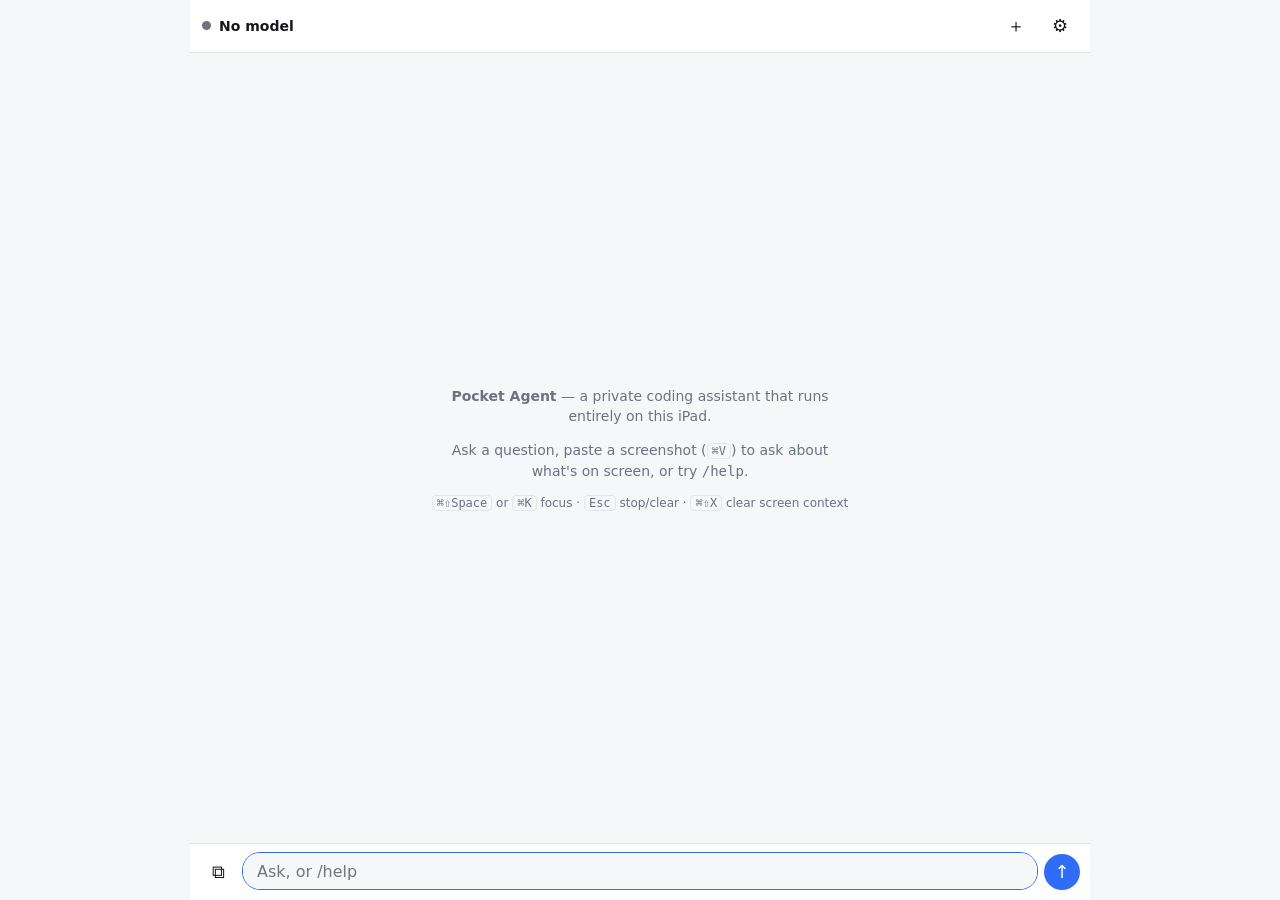
==== index.html @ 1bb50e9c "Call pa-control; explain opening the downloaded Shortcut files Co-Authored-By: Claude Opus 5.5 <nore" ====
<!doctype html>
<html lang="en">
<head>
<meta charset="utf-8">
<meta name="viewport" content="width=device-width, initial-scale=1, viewport-fit=cover, interactive-widget=resizes-content">
<meta http-equiv="Content-Security-Policy" content="default-src 'self'; script-src 'self' 'wasm-unsafe-eval'; style-src 'self'; img-src 'self' blob: data:; worker-src 'self' blob:; connect-src 'self' blob: data: https://huggingface.co https://*.huggingface.co https://*.hf.co https://raw.githubusercontent.com https://r.jina.ai https://api.duckduckgo.com https://hn.algolia.com https://en.wikipedia.org https://en.wiktionary.org https://api.stackexchange.com https://geocoding-api.open-meteo.com https://api.open-meteo.com https://api.frankfurter.dev https://registry.npmjs.org https://pypi.org; object-src 'none'; base-uri 'none'; form-action 'none'">
<meta name="referrer" content="no-referrer">
<meta name="apple-mobile-web-app-capable" content="yes">
<meta name="mobile-web-app-capable" content="yes">
<meta name="apple-mobile-web-app-status-bar-style" content="black-translucent">
<meta name="apple-mobile-web-app-title" content="Pocket Agent">
<meta name="theme-color" content="#111317">
<link rel="manifest" href="manifest.webmanifest">
<link rel="apple-touch-icon" href="icons/icon-180.png">
<link rel="icon" href="icons/icon-192.png">
<link rel="stylesheet" href="styles.css">
<title>Pocket Agent</title>
</head>
<body>
<div id="app">
  <header class="bar">
    <div class="brand"><span class="dot" id="modelDot"></span><span id="modelLabel">No model</span></div>
    <button id="filePill" class="pill file" hidden title="Attached file — tap to remove">📄 <span id="fileName"></span> ✕</button>
    <button id="screenPill" class="pill screen" hidden title="Screen context is ON — tap or ⌘⇧X to clear">● Screen <span id="screenCount"></span> ✕</button>
    <div class="spacer"></div>
    <span class="pill offline" id="netPill" hidden>offline</span>
    <button class="icon" id="newChatBtn" title="New chat (⌘⇧N)" aria-label="New chat">＋</button>
    <button class="icon" id="settingsBtn" title="Settings" aria-label="Settings">⚙︎</button>
  </header>

  <main id="log" aria-live="polite"></main>

  <div id="status" class="status" hidden></div>

  <form id="composer" autocomplete="off">
    <button type="button" class="icon" id="attachBtn" title="Attach a screenshot, code or text file (or paste with ⌘V)" aria-label="Attach file">⧉</button>
    <input type="file" id="fileInput" hidden>
    <textarea id="input" rows="1" placeholder="Ask, or /help" enterkeyhint="send" spellcheck="false" autocapitalize="off" autocorrect="off"></textarea>
    <button type="submit" class="send" id="sendBtn" aria-label="Send">↑</button>
  </form>
</div>

<dialog id="confirmDlg">
  <form method="dialog">
    <h3 id="confirmTitle">Run this?</h3>
    <p id="confirmWhy" class="muted"></p>
    <pre id="confirmBody"></pre>
    <div class="row end">
      <button type="button" value="no" class="btn" id="confirmNo">Cancel (Esc)</button>
      <button type="button" value="yes" class="btn primary" id="confirmYes">Run (↩)</button>
    </div>
  </form>
</dialog>

<dialog id="settingsDlg">
  <div class="sheet">
    <div class="row"><h2>Settings</h2><div class="spacer"></div><button class="btn" id="closeSettings">Done</button></div>

    <section>
      <h3>Brain</h3>
      <p class="muted" id="gpuInfo">Checking…</p>
      <div id="webModelBox">
        <button class="btn primary" id="loadModelBtn">Download &amp; load</button>
      </div>
      <div class="progress" id="loadProgress" hidden><div></div></div>
      <p class="muted small" id="loadText"></p>
    </section>

    <section>
      <label class="row"><b>Internet</b> <input type="checkbox" id="internetToggle"></label>
      <p class="muted small">Web search, reading pages, weather and facts. Only your request's words are sent — never screenshots, files or notes.</p>
    </section>

    <section id="shortcutSection">
      <h3>Set up once</h3>
      <p class="muted small">Tap <b>Install</b> on each. Then open the <b>Files</b> app → <b>Downloads</b>, tap each <b>.shortcut</b> file → <b>Add Shortcut</b>. <b>pa-control</b> lets the agent change brightness, volume, music, timers, reminders and calendar. <b>Ask Pocket Agent</b> opens it from anywhere: say “Ask Pocket Agent” to Siri, or set Settings → Accessibility → Touch → Back Tap → Double Tap → Ask Pocket Agent.</p>
      <div id="shortcutList" class="small"></div>
    </section>

    <section>
      <p class="muted small"><b>Control: Max.</b> The agent acts without asking — except deleting things, and emails/messages, which open for you to send.</p>
      <button class="btn danger" id="wipeBtn">Erase all local data</button>
    </section>

    <details id="advancedBox">
      <summary class="muted">Advanced</summary>

      <section>
        <h3>Model options</h3>
        <label class="row">Brain <select id="modelSelect"></select></label>
        <div class="row wrap">
          <button class="btn" id="unloadModelBtn">Unload</button>
          <button class="btn danger" id="deleteModelBtn">Delete download</button>
        </div>
        <label class="row">Context window
          <select id="ctxSelect"><option value="1024">1k (least memory)</option><option value="2048">2k</option><option value="4096">4k</option></select>
        </label>
        <button class="btn" id="benchBtn">Run benchmark</button>
        <pre id="benchOut" class="small"></pre>
      </section>

      <section>
        <h3>Control level</h3>
        <select id="freedomSelect"></select>
        <label class="row">Let the model pick tools <input type="checkbox" id="autoTools"></label>
        <div id="toolPerms"></div>
      </section>


      <section>
        <h3>Answers &amp; privacy</h3>
        <label class="row">Check Wikipedia before answering factual questions <input type="checkbox" id="groundingToggle"></label>
        <label class="row">Clear screen text after each answer <input type="checkbox" id="autoClear"></label>
        <label class="row">Save chats that used screen text <input type="checkbox" id="saveScreen"></label>
        <button class="btn" id="showScreenBtn">Show current screen text</button>
        <h3>Saved preferences</h3>
        <textarea id="prefs" rows="3" placeholder="e.g. Prefer TypeScript. Keep answers short."></textarea>
      </section>

      <section>
        <h3>Macros</h3>
        <p class="muted small">Run with <code>/m name</code>. One command per line.</p>
        <div id="macroList"></div>
        <div class="row wrap"><input id="macroName" placeholder="name"><button class="btn" id="macroAdd">Add / update</button></div>
        <textarea id="macroBody" rows="3" placeholder="/notes *&#10;/calc 365*24"></textarea>
      </section>

      <section>
        <h3>Notes</h3>
        <div id="notesList" class="small"></div>
      </section>

      <section>
        <h3>Action log</h3>
        <pre id="actionLog" class="small"></pre>
        <button class="btn" id="exportBtn">Export notes &amp; settings</button>
        <p class="muted small" id="storageInfo"></p>
      </section>
    </details>
  </div>
</dialog>

<script type="module" src="js/app.js"></script>
</body>
</html>
---- styles.css ----
:root {
  --bg: #f6f7f9; --panel: #ffffff; --fg: #15171c; --muted: #6b7280; --line: #e3e5ea;
  --accent: #2f6df6; --accent-fg: #fff; --user: #eaf0ff; --code: #f1f3f6; --danger: #d23b3b; --ok: #1f9d55; --warn: #e5484d;
  --radius: 12px; --font: -apple-system, BlinkMacSystemFont, "SF Pro Text", system-ui, sans-serif;
  --mono: ui-monospace, "SF Mono", Menlo, monospace;
  color-scheme: light dark;
}
@media (prefers-color-scheme: dark) {
  :root:not([data-theme="light"]) {
    --bg: #111317; --panel: #1a1d23; --fg: #e8eaee; --muted: #9aa1ad; --line: #2a2e36;
    --accent: #5b8cff; --user: #1f2a44; --code: #0d0f13;
  }
}
:root[data-theme="dark"] {
  --bg: #111317; --panel: #1a1d23; --fg: #e8eaee; --muted: #9aa1ad; --line: #2a2e36;
  --accent: #5b8cff; --user: #1f2a44; --code: #0d0f13;
}
* { box-sizing: border-box; }
html, body { margin: 0; height: 100%; background: var(--bg); color: var(--fg); font: 15px/1.45 var(--font); -webkit-text-size-adjust: 100%; }
#app { display: flex; flex-direction: column; height: 100dvh; max-width: 900px; margin: 0 auto;
  padding: env(safe-area-inset-top) env(safe-area-inset-right) env(safe-area-inset-bottom) env(safe-area-inset-left); }
button { font: inherit; color: inherit; }
.bar { display: flex; align-items: center; gap: 8px; padding: 8px 12px; border-bottom: 1px solid var(--line); background: var(--panel); }
.brand { display: flex; align-items: center; gap: 8px; font-weight: 600; font-size: 14px; min-width: 0; }
.brand span:last-child { white-space: nowrap; overflow: hidden; text-overflow: ellipsis; }
.dot { width: 9px; height: 9px; border-radius: 50%; background: var(--muted); flex: none; }
.dot.ready { background: var(--ok); } .dot.loading { background: #e7a614; animation: pulse 1s infinite; }
@keyframes pulse { 50% { opacity: .35; } }
.spacer { flex: 1; }
.icon { background: none; border: 0; font-size: 18px; width: 36px; height: 36px; border-radius: 10px; cursor: pointer; flex: none; }
.icon:hover, .icon:focus-visible { background: var(--code); }
.pill { border-radius: 999px; padding: 3px 10px; font-size: 12px; border: 0; }
.pill.screen { background: var(--warn); color: #fff; font-weight: 600; cursor: pointer; white-space: nowrap; }
.pill.file { background: var(--user); color: var(--fg); cursor: pointer; white-space: nowrap; max-width: 40vw; overflow: hidden; text-overflow: ellipsis; }
.msg .row { margin-top: 8px; }
.pill.offline { background: var(--code); color: var(--muted); }

#log { flex: 1; overflow-y: auto; padding: 12px; display: flex; flex-direction: column; gap: 10px; overscroll-behavior: contain; }
.msg { max-width: 100%; padding: 9px 12px; border-radius: var(--radius); background: var(--panel); border: 1px solid var(--line); overflow-wrap: anywhere; }
.msg.user { background: var(--user); border-color: transparent; align-self: flex-end; max-width: 88%; white-space: pre-wrap; }
.msg.tool { font-family: var(--mono); font-size: 13px; white-space: pre-wrap; }
.msg.tool.fail { border-color: var(--danger); }
.msg.err { border-color: var(--danger); color: var(--danger); }
.msg .meta { font-size: 11px; color: var(--muted); margin-top: 6px; font-family: var(--font); }
.msg p { margin: 0 0 8px; } .msg p:last-child { margin-bottom: 0; }
.msg code { font-family: var(--mono); font-size: 13px; background: var(--code); padding: 1px 4px; border-radius: 4px; }
.msg a { color: var(--accent); text-decoration: none; } .msg a:hover { text-decoration: underline; }
.codeblock { position: relative; margin: 8px 0; }
.codeblock pre { white-space: pre; overflow-wrap: normal; margin: 0; background: var(--code); padding: 10px; border-radius: 8px; overflow-x: auto; font: 13px/1.4 var(--mono); }
.codeblock .tools { display: flex; gap: 6px; justify-content: flex-end; margin-top: 4px; }
.codeblock .tools button { font-size: 12px; padding: 3px 8px; border-radius: 6px; border: 1px solid var(--line); background: var(--panel); cursor: pointer; }
.empty { margin: auto; text-align: center; color: var(--muted); max-width: 420px; font-size: 14px; }
.empty kbd, .muted kbd { font-family: var(--mono); font-size: 12px; border: 1px solid var(--line); border-radius: 4px; padding: 0 4px; }

.status { padding: 4px 14px; font-size: 12px; color: var(--muted); }
#composer { display: flex; align-items: flex-end; gap: 6px; padding: 8px 10px 10px; border-top: 1px solid var(--line); background: var(--panel); }
#input { flex: 1; resize: none; border: 1px solid var(--line); border-radius: 18px; padding: 8px 14px; font: 16px/1.35 var(--font);
  background: var(--bg); color: var(--fg); max-height: 40vh; outline: none; }
#input:focus { border-color: var(--accent); }
.send { width: 36px; height: 36px; border-radius: 50%; border: 0; background: var(--accent); color: var(--accent-fg); font-size: 18px; cursor: pointer; flex: none; }
.send.stop { background: var(--danger); }

dialog { border: 1px solid var(--line); border-radius: 16px; background: var(--panel); color: var(--fg); padding: 16px; width: min(560px, calc(100vw - 32px)); }
dialog::backdrop { background: rgba(0,0,0,.35); }
#settingsDlg { max-height: calc(100dvh - 32px); padding: 0; }
.sheet { padding: 16px; }
.sheet section { border-top: 1px solid var(--line); padding: 12px 0; }
h2 { margin: 0; font-size: 18px; } h3 { margin: 0 0 8px; font-size: 15px; }
.row { display: flex; align-items: center; gap: 8px; margin: 6px 0; } .row.end { justify-content: flex-end; } .row.wrap { flex-wrap: wrap; }
label.row { justify-content: space-between; }
.btn { border: 1px solid var(--line); background: var(--panel); border-radius: 10px; padding: 6px 12px; cursor: pointer; }
.btn.primary { background: var(--accent); color: var(--accent-fg); border-color: transparent; }
.btn.danger { color: var(--danger); }
.btn:disabled { opacity: .5; cursor: default; }
select, input:not([type]), input[type=text], .sheet textarea { font: 16px var(--font); background: var(--bg); color: var(--fg); border: 1px solid var(--line); border-radius: 8px; padding: 6px 8px; }
.sheet textarea, #modelSelect, #freedomSelect { width: 100%; }
pre { white-space: pre-wrap; overflow-wrap: anywhere; font-family: var(--mono); }
#confirmBody { max-height: 45vh; overflow: auto; background: var(--code); padding: 10px; border-radius: 8px; font-size: 13px; }
.muted { color: var(--muted); } .small { font-size: 12px; }
.progress { height: 6px; background: var(--code); border-radius: 3px; overflow: hidden; margin-top: 8px; }
.progress div { height: 100%; width: 0; background: var(--accent); transition: width .2s; }
.toolrow { display: grid; grid-template-columns: 1fr auto; gap: 4px 8px; align-items: center; padding: 4px 0; border-bottom: 1px dashed var(--line); }
.toolrow .d { grid-column: 1 / -1; font-size: 12px; color: var(--muted); }
.note { padding: 4px 0; border-bottom: 1px dashed var(--line); display: flex; gap: 8px; }
.note div { flex: 1; min-width: 0; }
@media (max-width: 420px) { .bar { padding: 6px 8px; } #log { padding: 8px; } }

#advancedBox { border-top: 1px solid var(--line); padding-top: 10px; }
#advancedBox summary { cursor: pointer; padding: 6px 0; }
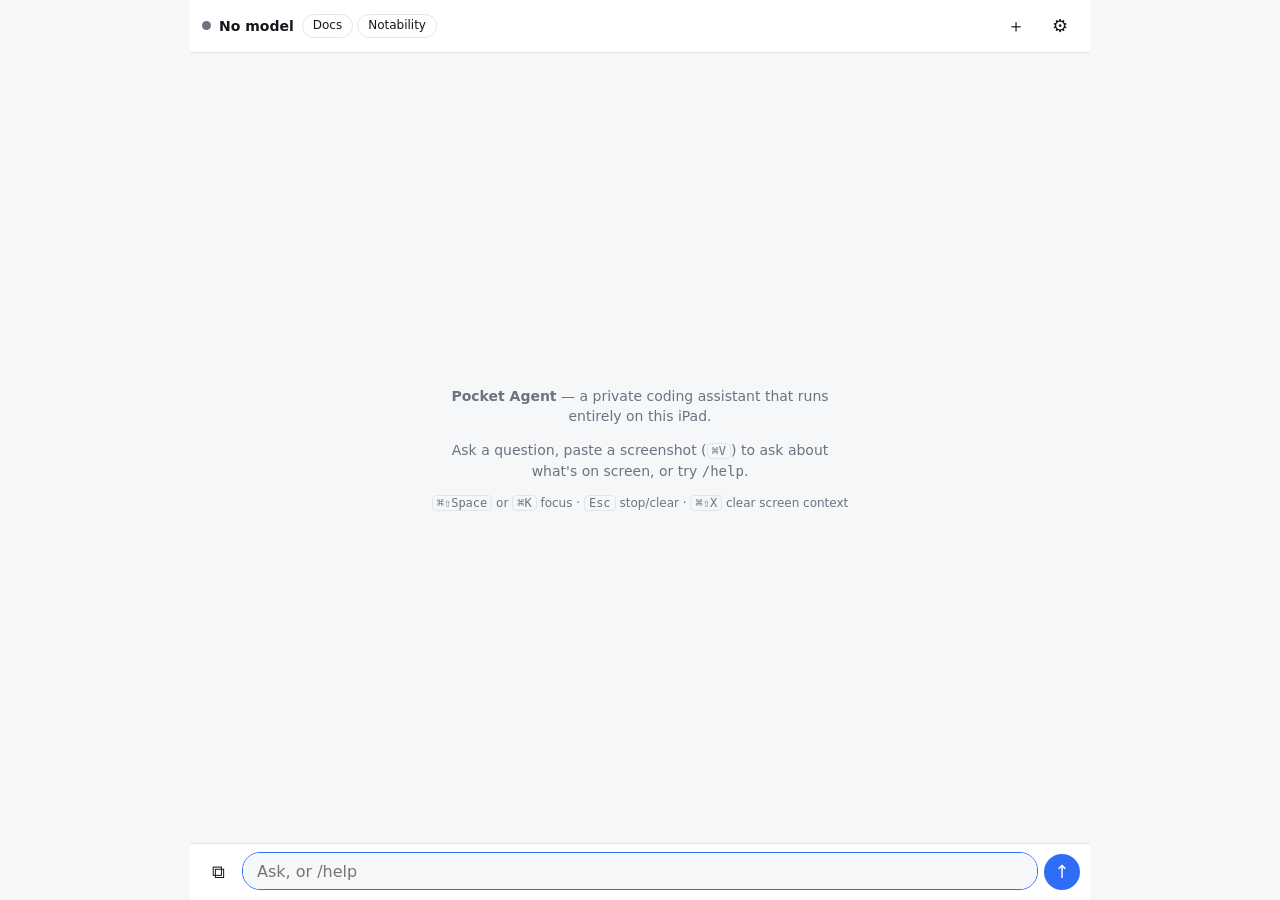
==== commit ccf71f48: "Google Docs mode: read the open doc, write highlighted answers under each question, rewrite, undo; D" ====
--- a/index.html
+++ b/index.html
@@ -3,7 +3,7 @@
 <head>
 <meta charset="utf-8">
 <meta name="viewport" content="width=device-width, initial-scale=1, viewport-fit=cover, interactive-widget=resizes-content">
-<meta http-equiv="Content-Security-Policy" content="default-src 'self'; script-src 'self' 'wasm-unsafe-eval'; style-src 'self'; img-src 'self' blob: data:; worker-src 'self' blob:; connect-src 'self' blob: data: https://huggingface.co https://*.huggingface.co https://*.hf.co https://raw.githubusercontent.com https://r.jina.ai https://api.duckduckgo.com https://hn.algolia.com https://en.wikipedia.org https://en.wiktionary.org https://api.stackexchange.com https://geocoding-api.open-meteo.com https://api.open-meteo.com https://api.frankfurter.dev https://registry.npmjs.org https://pypi.org; object-src 'none'; base-uri 'none'; form-action 'none'">
+<meta http-equiv="Content-Security-Policy" content="default-src 'self'; script-src 'self' 'wasm-unsafe-eval'; style-src 'self'; img-src 'self' blob: data:; worker-src 'self' blob:; connect-src 'self' blob: data: https://docs.googleapis.com https://www.googleapis.com https://huggingface.co https://*.huggingface.co https://*.hf.co https://raw.githubusercontent.com https://r.jina.ai https://api.duckduckgo.com https://hn.algolia.com https://en.wikipedia.org https://en.wiktionary.org https://api.stackexchange.com https://geocoding-api.open-meteo.com https://api.open-meteo.com https://api.frankfurter.dev https://registry.npmjs.org https://pypi.org; object-src 'none'; base-uri 'none'; form-action 'none'">
 <meta name="referrer" content="no-referrer">
 <meta name="apple-mobile-web-app-capable" content="yes">
 <meta name="mobile-web-app-capable" content="yes">
@@ -22,6 +22,7 @@
     <div class="brand"><span class="dot" id="modelDot"></span><span id="modelLabel">No model</span></div>
     <button id="filePill" class="pill file" hidden title="Attached file — tap to remove">📄 <span id="fileName"></span> ✕</button>
     <button id="screenPill" class="pill screen" hidden title="Screen context is ON — tap or ⌘⇧X to clear">● Screen <span id="screenCount"></span> ✕</button>
+    <div id="appChips" class="chips" hidden><span id="appAsk" class="small muted" hidden>Which app?</span><button type="button" class="chip" data-app="docs">Docs</button><button type="button" class="chip" data-app="notability">Notability</button></div>
     <div class="spacer"></div>
     <span class="pill offline" id="netPill" hidden>offline</span>
     <button class="icon" id="newChatBtn" title="New chat (⌘⇧N)" aria-label="New chat">＋</button>
@@ -37,6 +38,7 @@
     <input type="file" id="fileInput" hidden>
     <textarea id="input" rows="1" placeholder="Ask, or /help" enterkeyhint="send" spellcheck="false" autocapitalize="off" autocorrect="off"></textarea>
     <button type="submit" class="send" id="sendBtn" aria-label="Send">↑</button>
+    <button type="button" class="icon" id="fullBtn" title="Full view / compact view" aria-label="Toggle full view">⤢</button>
   </form>
 </div>
 
@@ -71,9 +73,17 @@
       <p class="muted small">Web search, reading pages, weather and facts. Only your request's words are sent — never screenshots, files or notes.</p>
     </section>
 
+    <section id="gdocsSection">
+      <h3>Google Docs</h3>
+      <p class="muted small">Lets Pocket Agent read the doc you're in and write answers into it (highlighted, with Undo). The doc's text only goes between this iPad and Google. In the ⌘⇧Space pop-up, sign in there once too — it keeps its own sign-in.</p>
+      <div class="row wrap"><button class="btn primary" id="gSignIn">Sign in to Google</button><button class="btn" id="gSignOut">Sign out</button></div>
+      <p class="muted small" id="gStatus"></p>
+      <label class="row small">Client ID <input id="gClientId" placeholder="…apps.googleusercontent.com" spellcheck="false" autocapitalize="off"></label>
+    </section>
+
     <section id="shortcutSection">
       <h3>Set up once</h3>
-      <p class="muted small">Tap <b>Install</b> on each. Then open the <b>Files</b> app → <b>Downloads</b>, tap each <b>.shortcut</b> file → <b>Add Shortcut</b>. <b>pa-control</b> lets the agent change brightness, volume, music, timers, reminders and calendar. <b>Ask Pocket Agent</b> opens it from anywhere: say “Ask Pocket Agent” to Siri, or set Settings → Accessibility → Touch → Back Tap → Double Tap → Ask Pocket Agent.</p>
+      <p class="muted small">Tap <b>Install</b> on each, then open it from the <b>Files</b> app → Downloads (Share → <b>More</b> → <b>Shortcuts</b>) → <b>Add Shortcut</b>. <b>pa-control</b> lets the agent change brightness, volume, music, timers, reminders and calendar. <b>Ask Pocket Agent</b> opens it from anywhere: say “Ask Pocket Agent” to Siri, or set Settings → Accessibility → Touch → Back Tap → Double Tap → Ask Pocket Agent.</p>
       <div id="shortcutList" class="small"></div>
     </section>
 
--- a/styles.css
+++ b/styles.css
@@ -87,3 +87,26 @@
 
 #advancedBox { border-top: 1px solid var(--line); padding-top: 10px; }
 #advancedBox summary { cursor: pointer; padding: 6px 0; }
+
+.copied { margin-top: 6px; font-size: 0.9em; color: #1a7f37; font-weight: 600; }
+@media (prefers-color-scheme: dark) { .copied { color: #3fb950; } }
+
+/* Compact view: input on top, latest answer under it, nothing else. */
+#fullBtn { display: none; }
+body.compact #fullBtn, body.full #fullBtn { display: inline-flex; }
+body.compact .bar { order: -2; padding: 4px 10px; font-size: 12px; border-bottom: none; background: transparent; }
+body.compact .bar > :not(.brand):not(#screenPill):not(.spacer):not(#appChips) { display: none; }
+body.compact #app { max-width: 720px; }
+body.compact #composer { order: -1; border-top: none; border-bottom: 1px solid var(--line); padding: 10px; }
+body.compact #status { order: 0; }
+body.compact #log { order: 1; flex: 0 1 auto; max-height: 70dvh; }
+body.compact #log .old, body.compact #log .empty, body.compact #log .quiet { display: none; }
+body.compact #log .msg.user { font-size: 13px; opacity: .7; padding: 4px 10px; }
+body.compact #log .msg.assistant, body.compact #log .msg.tool { font-size: 16px; box-shadow: 0 2px 12px rgba(0,0,0,.08); }
+.chips { display: inline-flex; gap: 4px; align-items: center; }
+.chip { border: 1px solid var(--line); background: transparent; color: var(--fg); border-radius: 999px; padding: 2px 10px; font-size: 12px; cursor: pointer; }
+.chip.on { background: var(--fg); color: var(--bg); border-color: var(--fg); }
+.chips.ask .chip { border-color: var(--warn); }
+.docres { margin-top: 8px; display: flex; gap: 6px; flex-wrap: wrap; align-items: center; }
+.docres select { max-width: 60vw; }
+#gClientId { flex: 1; min-width: 0; }
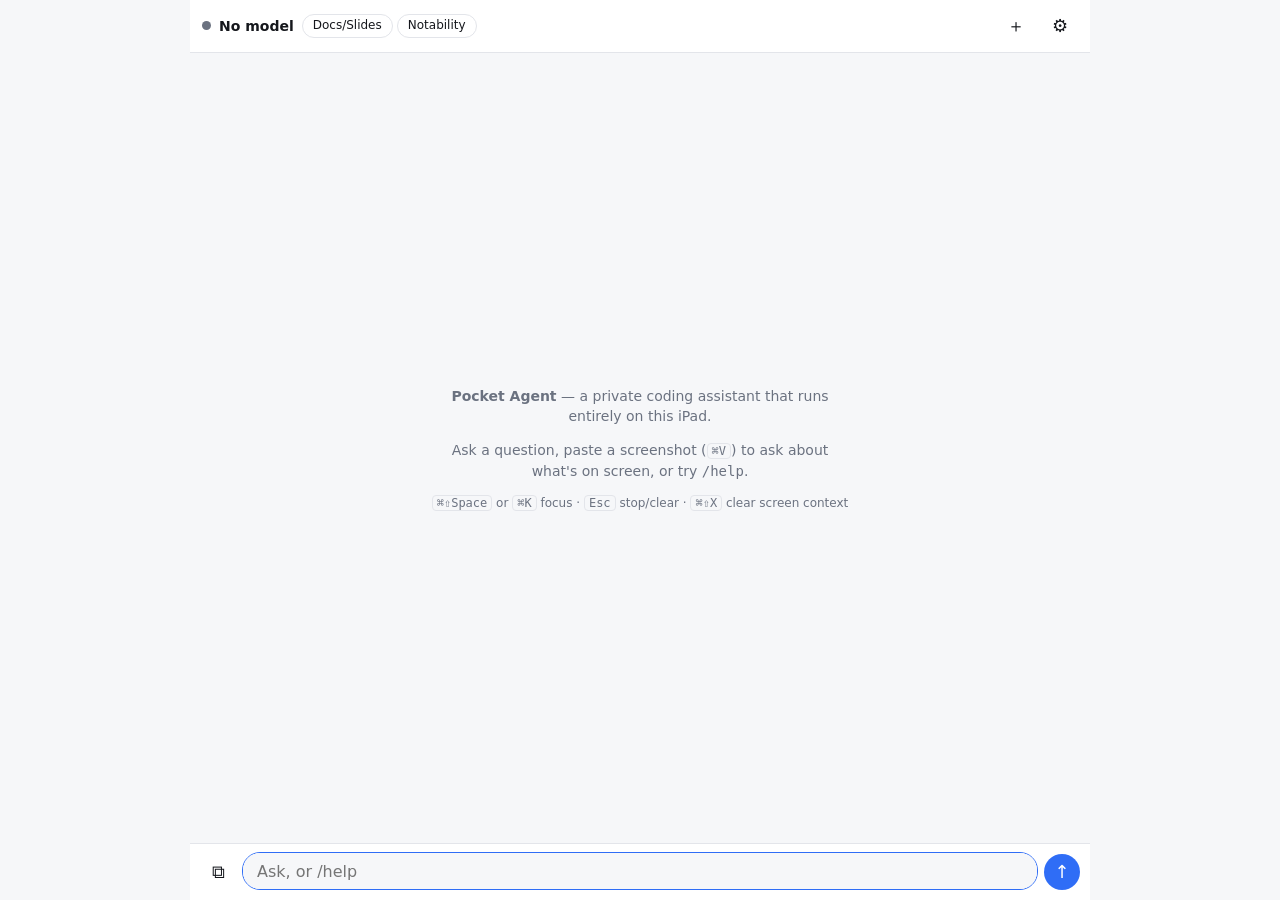
==== commit 7515b72b: "Google Slides too: answers go into the slide's text box under each question, highlighted, with undo " ====
--- a/index.html
+++ b/index.html
@@ -3,7 +3,7 @@
 <head>
 <meta charset="utf-8">
 <meta name="viewport" content="width=device-width, initial-scale=1, viewport-fit=cover, interactive-widget=resizes-content">
-<meta http-equiv="Content-Security-Policy" content="default-src 'self'; script-src 'self' 'wasm-unsafe-eval'; style-src 'self'; img-src 'self' blob: data:; worker-src 'self' blob:; connect-src 'self' blob: data: https://docs.googleapis.com https://www.googleapis.com https://huggingface.co https://*.huggingface.co https://*.hf.co https://raw.githubusercontent.com https://r.jina.ai https://api.duckduckgo.com https://hn.algolia.com https://en.wikipedia.org https://en.wiktionary.org https://api.stackexchange.com https://geocoding-api.open-meteo.com https://api.open-meteo.com https://api.frankfurter.dev https://registry.npmjs.org https://pypi.org; object-src 'none'; base-uri 'none'; form-action 'none'">
+<meta http-equiv="Content-Security-Policy" content="default-src 'self'; script-src 'self' 'wasm-unsafe-eval'; style-src 'self'; img-src 'self' blob: data:; worker-src 'self' blob:; connect-src 'self' blob: data: https://script.google.com https://script.googleusercontent.com https://docs.googleapis.com https://www.googleapis.com https://huggingface.co https://*.huggingface.co https://*.hf.co https://raw.githubusercontent.com https://r.jina.ai https://api.duckduckgo.com https://hn.algolia.com https://en.wikipedia.org https://en.wiktionary.org https://api.stackexchange.com https://geocoding-api.open-meteo.com https://api.open-meteo.com https://api.frankfurter.dev https://registry.npmjs.org https://pypi.org; object-src 'none'; base-uri 'none'; form-action 'none'">
 <meta name="referrer" content="no-referrer">
 <meta name="apple-mobile-web-app-capable" content="yes">
 <meta name="mobile-web-app-capable" content="yes">
@@ -22,7 +22,7 @@
     <div class="brand"><span class="dot" id="modelDot"></span><span id="modelLabel">No model</span></div>
     <button id="filePill" class="pill file" hidden title="Attached file — tap to remove">📄 <span id="fileName"></span> ✕</button>
     <button id="screenPill" class="pill screen" hidden title="Screen context is ON — tap or ⌘⇧X to clear">● Screen <span id="screenCount"></span> ✕</button>
-    <div id="appChips" class="chips" hidden><span id="appAsk" class="small muted" hidden>Which app?</span><button type="button" class="chip" data-app="docs">Docs</button><button type="button" class="chip" data-app="notability">Notability</button></div>
+    <div id="appChips" class="chips" hidden><span id="appAsk" class="small muted" hidden>Which app?</span><button type="button" class="chip" data-app="docs">Docs/Slides</button><button type="button" class="chip" data-app="notability">Notability</button></div>
     <div class="spacer"></div>
     <span class="pill offline" id="netPill" hidden>offline</span>
     <button class="icon" id="newChatBtn" title="New chat (⌘⇧N)" aria-label="New chat">＋</button>
@@ -74,11 +74,16 @@
     </section>
 
     <section id="gdocsSection">
-      <h3>Google Docs</h3>
-      <p class="muted small">Lets Pocket Agent read the doc you're in and write answers into it (highlighted, with Undo). The doc's text only goes between this iPad and Google. In the ⌘⇧Space pop-up, sign in there once too — it keeps its own sign-in.</p>
-      <div class="row wrap"><button class="btn primary" id="gSignIn">Sign in to Google</button><button class="btn" id="gSignOut">Sign out</button></div>
+      <h3>Google Docs &amp; Slides</h3>
+      <p class="muted small">Lets Pocket Agent read the doc or slides you're in and write answers into them (highlighted, with Undo). The doc's text only goes between this iPad and Google. In the ⌘⇧Space pop-up, sign in there once too — it keeps its own sign-in.</p>
+      <p class="small">Setup (once): <b>Copy the script</b> → script.google.com → New project → paste → <b>Deploy → New deployment → Web app</b>, Execute as <b>Me</b>, access <b>Anyone</b> → Authorize → copy the Web app link and paste it below (or into the pop-up). Keep the link private.</p>
+      <div class="row wrap"><button class="btn" id="gCopyScript">Copy the script</button><button class="btn" id="gSignOut">Disconnect</button></div>
+      <label class="row small">Web app link <input id="gScript" placeholder="https://script.google.com/macros/s/…/exec" spellcheck="false" autocapitalize="off"></label>
       <p class="muted small" id="gStatus"></p>
-      <label class="row small">Client ID <input id="gClientId" placeholder="…apps.googleusercontent.com" spellcheck="false" autocapitalize="off"></label>
+      <details class="small"><summary class="muted">Other way: Google client ID</summary>
+        <label class="row small">Client ID <input id="gClientId" placeholder="…apps.googleusercontent.com" spellcheck="false" autocapitalize="off"></label>
+        <button class="btn" id="gSignIn">Sign in to Google</button>
+      </details>
     </section>
 
     <section id="shortcutSection">
--- a/styles.css
+++ b/styles.css
@@ -109,4 +109,4 @@
 .chips.ask .chip { border-color: var(--warn); }
 .docres { margin-top: 8px; display: flex; gap: 6px; flex-wrap: wrap; align-items: center; }
 .docres select { max-width: 60vw; }
-#gClientId { flex: 1; min-width: 0; }
+#gClientId, #gScript { flex: 1; min-width: 0; }
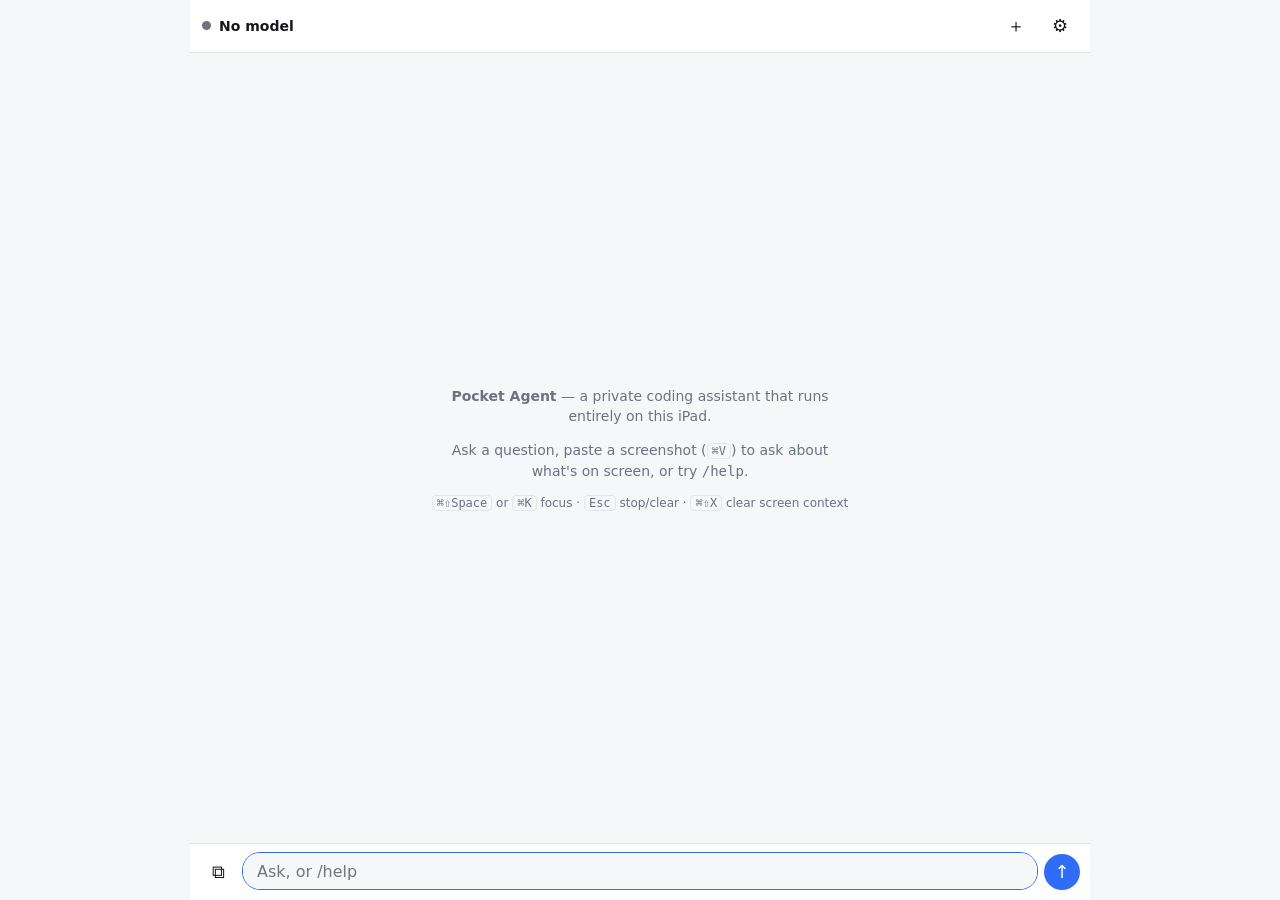
==== commit 63dbe24f: "Answers-only pop-up: drop Docs/Slides/Notability tools and auto-copy; exact quadratic + system solve" ====
--- a/index.html
+++ b/index.html
@@ -3,7 +3,7 @@
 <head>
 <meta charset="utf-8">
 <meta name="viewport" content="width=device-width, initial-scale=1, viewport-fit=cover, interactive-widget=resizes-content">
-<meta http-equiv="Content-Security-Policy" content="default-src 'self'; script-src 'self' 'wasm-unsafe-eval'; style-src 'self'; img-src 'self' blob: data:; worker-src 'self' blob:; connect-src 'self' blob: data: https://script.google.com https://script.googleusercontent.com https://docs.googleapis.com https://www.googleapis.com https://huggingface.co https://*.huggingface.co https://*.hf.co https://raw.githubusercontent.com https://r.jina.ai https://api.duckduckgo.com https://hn.algolia.com https://en.wikipedia.org https://en.wiktionary.org https://api.stackexchange.com https://geocoding-api.open-meteo.com https://api.open-meteo.com https://api.frankfurter.dev https://registry.npmjs.org https://pypi.org; object-src 'none'; base-uri 'none'; form-action 'none'">
+<meta http-equiv="Content-Security-Policy" content="default-src 'self'; script-src 'self' 'wasm-unsafe-eval'; style-src 'self'; img-src 'self' blob: data:; worker-src 'self' blob:; connect-src 'self' blob: data: https://huggingface.co https://*.huggingface.co https://*.hf.co https://raw.githubusercontent.com https://r.jina.ai https://api.duckduckgo.com https://hn.algolia.com https://en.wikipedia.org https://en.wiktionary.org https://api.stackexchange.com https://geocoding-api.open-meteo.com https://api.open-meteo.com https://api.frankfurter.dev https://registry.npmjs.org https://pypi.org; object-src 'none'; base-uri 'none'; form-action 'none'">
 <meta name="referrer" content="no-referrer">
 <meta name="apple-mobile-web-app-capable" content="yes">
 <meta name="mobile-web-app-capable" content="yes">
@@ -22,7 +22,6 @@
     <div class="brand"><span class="dot" id="modelDot"></span><span id="modelLabel">No model</span></div>
     <button id="filePill" class="pill file" hidden title="Attached file — tap to remove">📄 <span id="fileName"></span> ✕</button>
     <button id="screenPill" class="pill screen" hidden title="Screen context is ON — tap or ⌘⇧X to clear">● Screen <span id="screenCount"></span> ✕</button>
-    <div id="appChips" class="chips" hidden><span id="appAsk" class="small muted" hidden>Which app?</span><button type="button" class="chip" data-app="docs">Docs/Slides</button><button type="button" class="chip" data-app="notability">Notability</button></div>
     <div class="spacer"></div>
     <span class="pill offline" id="netPill" hidden>offline</span>
     <button class="icon" id="newChatBtn" title="New chat (⌘⇧N)" aria-label="New chat">＋</button>
@@ -71,19 +70,6 @@
     <section>
       <label class="row"><b>Internet</b> <input type="checkbox" id="internetToggle"></label>
       <p class="muted small">Web search, reading pages, weather and facts. Only your request's words are sent — never screenshots, files or notes.</p>
-    </section>
-
-    <section id="gdocsSection">
-      <h3>Google Docs &amp; Slides</h3>
-      <p class="muted small">Lets Pocket Agent read the doc or slides you're in and write answers into them (highlighted, with Undo). The doc's text only goes between this iPad and Google. In the ⌘⇧Space pop-up, sign in there once too — it keeps its own sign-in.</p>
-      <p class="small">Setup (once): <b>Copy the script</b> → script.google.com → New project → paste → <b>Deploy → New deployment → Web app</b>, Execute as <b>Me</b>, access <b>Anyone</b> → Authorize → copy the Web app link and paste it below (or into the pop-up). Keep the link private.</p>
-      <div class="row wrap"><button class="btn" id="gCopyScript">Copy the script</button><button class="btn" id="gSignOut">Disconnect</button></div>
-      <label class="row small">Web app link <input id="gScript" placeholder="https://script.google.com/macros/s/…/exec" spellcheck="false" autocapitalize="off"></label>
-      <p class="muted small" id="gStatus"></p>
-      <details class="small"><summary class="muted">Other way: Google client ID</summary>
-        <label class="row small">Client ID <input id="gClientId" placeholder="…apps.googleusercontent.com" spellcheck="false" autocapitalize="off"></label>
-        <button class="btn" id="gSignIn">Sign in to Google</button>
-      </details>
     </section>
 
     <section id="shortcutSection">
--- a/styles.css
+++ b/styles.css
@@ -95,7 +95,7 @@
 #fullBtn { display: none; }
 body.compact #fullBtn, body.full #fullBtn { display: inline-flex; }
 body.compact .bar { order: -2; padding: 4px 10px; font-size: 12px; border-bottom: none; background: transparent; }
-body.compact .bar > :not(.brand):not(#screenPill):not(.spacer):not(#appChips) { display: none; }
+body.compact .bar > :not(.brand):not(#screenPill):not(.spacer) { display: none; }
 body.compact #app { max-width: 720px; }
 body.compact #composer { order: -1; border-top: none; border-bottom: 1px solid var(--line); padding: 10px; }
 body.compact #status { order: 0; }
@@ -107,6 +107,3 @@
 .chip { border: 1px solid var(--line); background: transparent; color: var(--fg); border-radius: 999px; padding: 2px 10px; font-size: 12px; cursor: pointer; }
 .chip.on { background: var(--fg); color: var(--bg); border-color: var(--fg); }
 .chips.ask .chip { border-color: var(--warn); }
-.docres { margin-top: 8px; display: flex; gap: 6px; flex-wrap: wrap; align-items: center; }
-.docres select { max-width: 60vw; }
-#gClientId, #gScript { flex: 1; min-width: 0; }
